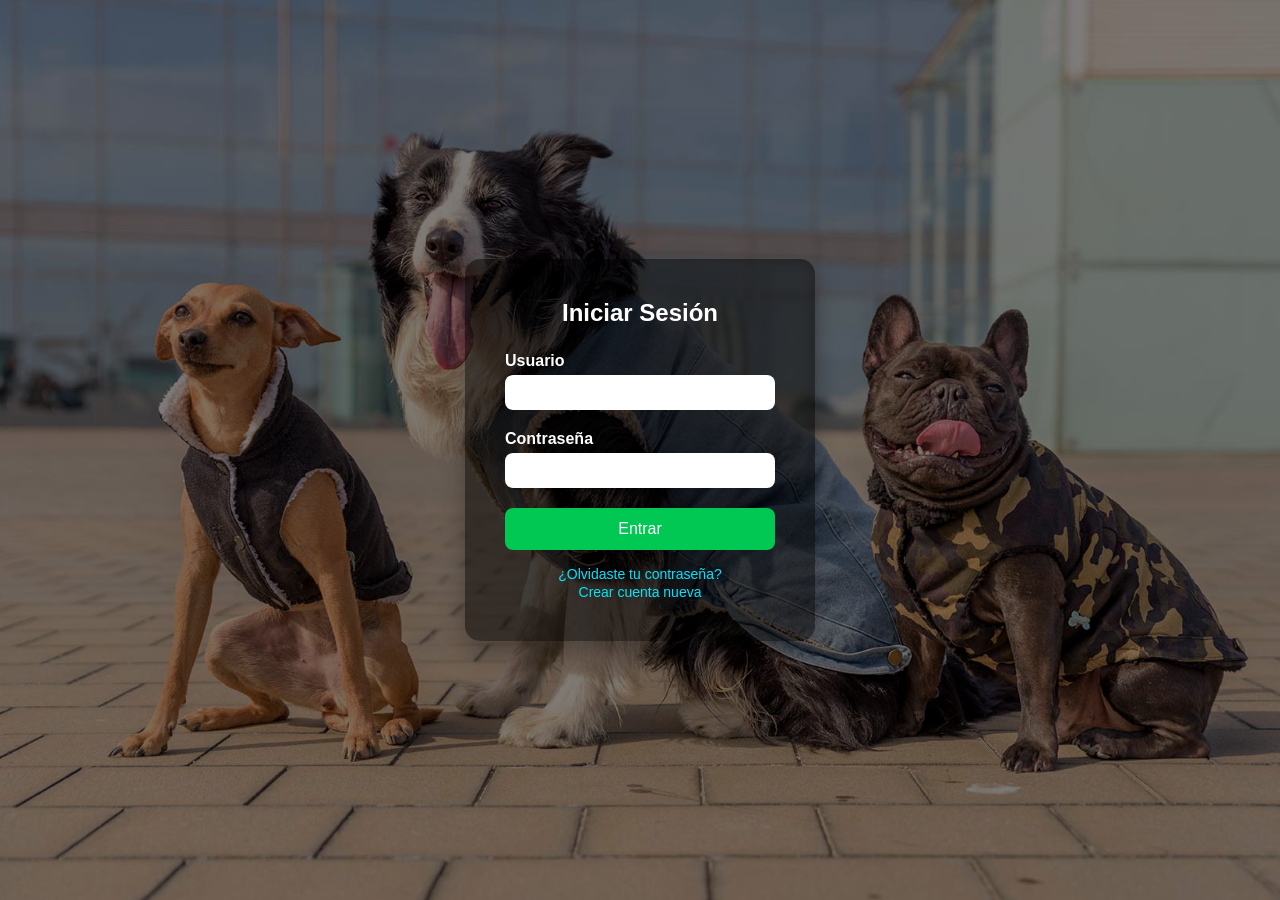
==== index.html @ 5e2a6624 "Add files via upload" ====
<!DOCTYPE html>
<html lang="es">
<head>
  <meta charset="UTF-8" />
  <meta name="viewport" content="width=device-width, initial-scale=1.0"/>
  <title>Iniciar Sesión</title>
<link rel="stylesheet" href="estilos1.css">
  
</head>
<body>
  <div class="login-box">
    <h2>Iniciar Sesión</h2>
    <form action="#" method="post" id="formularioLogin">
      <label for="usuario">Usuario</label>
      <input type="text" id="usuario" name="usuario" required />

      <label for="contrasena">Contraseña</label>
      <input type="password" id="contrasena" name="contrasena" required />

      <input type="submit" value="Entrar" />
    </form>
    <div class="extra">
      <p><a href="#">¿Olvidaste tu contraseña?</a></p>
      <p><a href="#">Crear cuenta nueva</a></p>
    </div>
  </div>
  <script type="text/javascript" src="login.js"></script>
</body>
</html>
---- estilos1.css ----
* {
      box-sizing: border-box;
      margin: 0;
      padding: 0;
    }

    body {
      font-family: 'Segoe UI', Tahoma, Geneva, Verdana, sans-serif;
      height: 100vh;
      background: url('img/imgperro1.jpg') 
        no-repeat center center fixed;
      background-size: cover;
      position: relative;
    }

    body::before {
      content: "";
      position: absolute;
      top: 0;
      left: 0;
      height: 100%;
      width: 100%;
      background-color: rgba(0, 0, 0, 0.5);
      z-index: 0;
    }

    .login-box {
      position: relative;
      z-index: 1;
      background: url('https://images.unsplash.com/photo-1601597111158-3e37d4c1887c?auto=format&fit=crop&w=400&q=80') no-repeat center;
      background-size: cover;
      padding: 40px;
      border-radius: 15px;
      box-shadow: 0 10px 25px rgba(0, 0, 0, 0.3);
      width: 100%;
      max-width: 350px;
      margin: auto;
      top: 50%;
      transform: translateY(-50%);
      color: white;
    }

    .login-box::before {
      /* Capa semitransparente sobre la imagen del cuadro */
      content: "";
      position: absolute;
      top: 0;
      left: 0;
      height: 100%;
      width: 100%;
      background-color: rgba(0, 0, 0, 0.5); /* Oscurece la imagen del cuadro */
      border-radius: 15px;
      z-index: -1;
    }

    .login-box h2 {
      text-align: center;
      margin-bottom: 25px;
      color: #fff;
    }

    .login-box label {
      display: block;
      margin-bottom: 5px;
      font-weight: bold;
      color: #fff;
    }

    .login-box input[type="text"],
    .login-box input[type="password"] {
      width: 100%;
      padding: 10px;
      margin-bottom: 20px;
      border: none;
      border-radius: 8px;
      outline: none;
    }

    .login-box input[type="submit"] {
      width: 100%;
      padding: 12px;
      background-color: #00c853;
      color: white;
      border: none;
      border-radius: 8px;
      font-size: 16px;
      cursor: pointer;
    }

    .login-box .extra {
      text-align: center;
      margin-top: 15px;
    }

    .login-box .extra a {
      text-decoration: none;
      color: #00e5ff;
      font-size: 14px;
    }

    .login-box .extra a:hover {
      text-decoration: underline;
    }
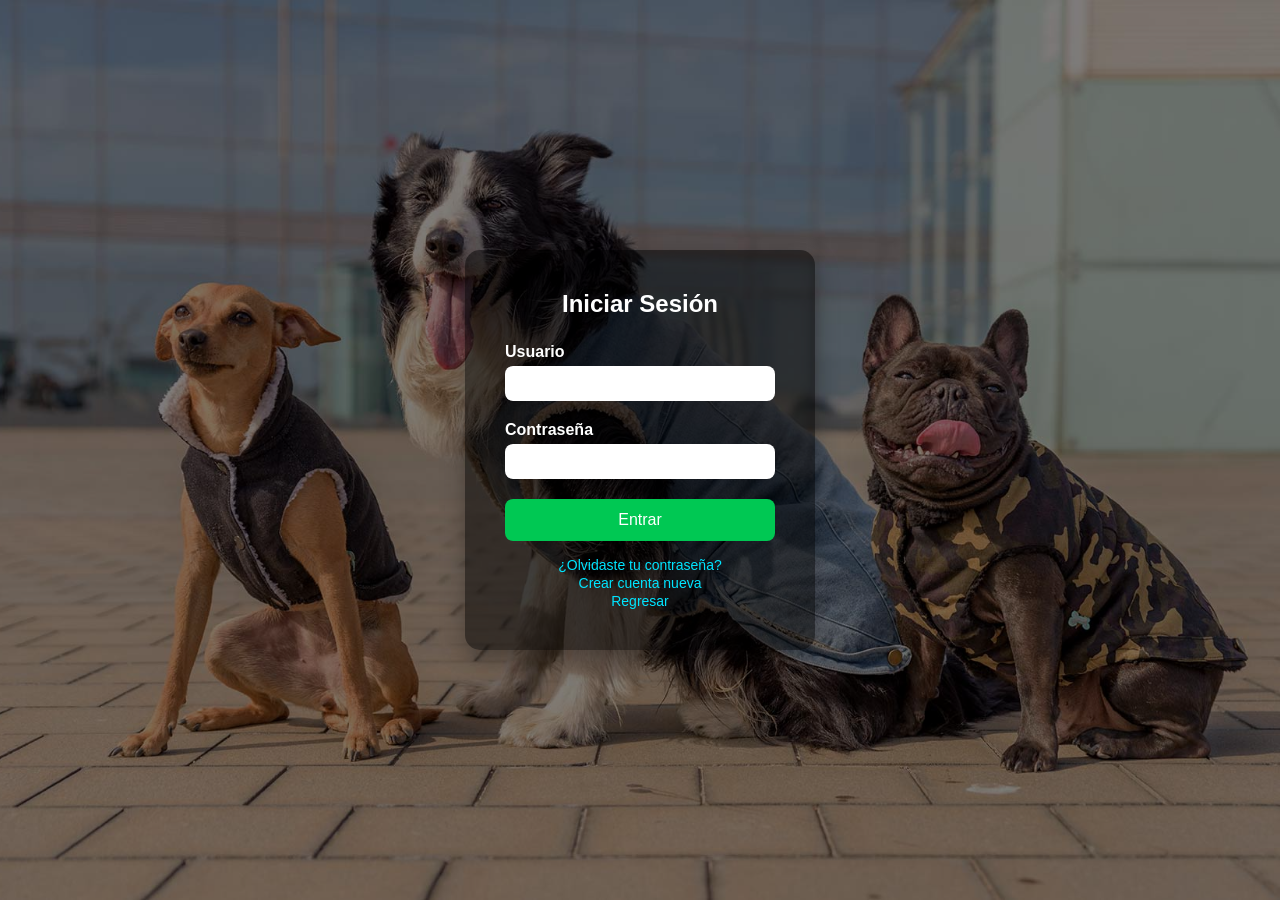
==== commit b6c4ed36: "Update index.html" ====
--- a/index.html
+++ b/index.html
@@ -22,6 +22,7 @@
     <div class="extra">
       <p><a href="#">¿Olvidaste tu contraseña?</a></p>
       <p><a href="#">Crear cuenta nueva</a></p>
+       <p><a href="index.html">Regresar</a></p>
     </div>
   </div>
   <script type="text/javascript" src="login.js"></script>
